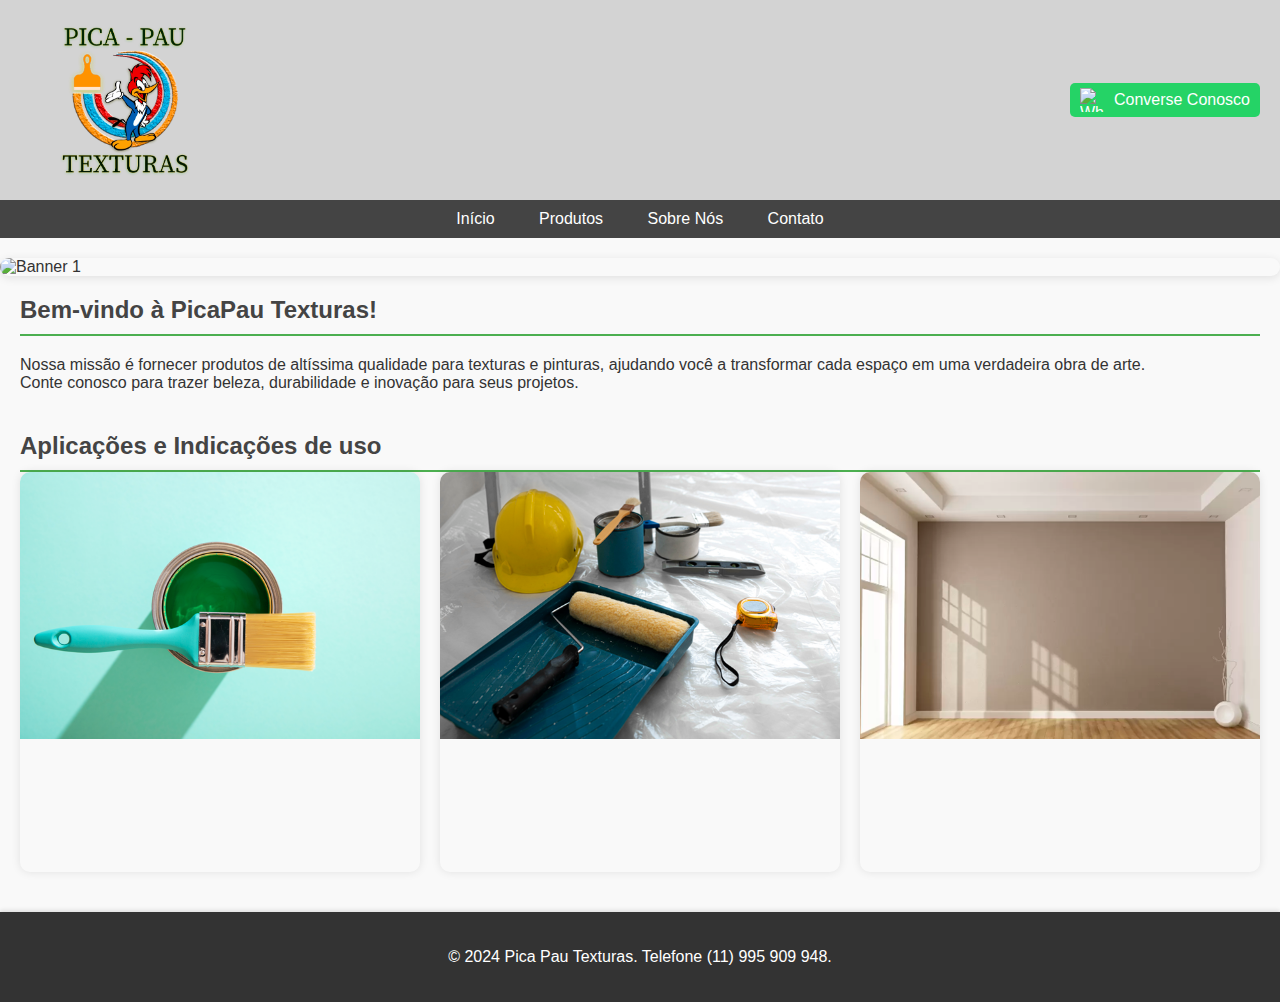
==== index.html @ 8db8a34f "Add files via upload" ====
<!DOCTYPE html>
<html lang="pt-BR">
<head>
    <meta charset="UTF-8">
    <meta name="viewport" content="width=device-width, initial-scale=1.0">
    <title>PicaPau Texturas - Início</title>
    <link rel="stylesheet" href="styles.css">
</head>
<body>
    <!-- Cabeçalho do site -->
    <header>
        <div class="container">
            <!-- Logo da empresa -->
            <img src="images/logofinal.png" alt="Logo da Loja de Grafiato" class="logo">
         
            <!-- Botão do WhatsApp -->
            <a href="https://wa.me/5511995909948" target="_blank" class="whatsapp-button">
                <img src="images/zap.png" alt="WhatsApp">
                Converse Conosco
            </a>
        </div>
    </header>

    <!-- Navegação do site -->
    <nav>
        <a href="index.html">Início</a>
        <a href="produtos.html">Produtos</a>
        <a href="sobre.html">Sobre Nós</a>
        <a href="contato.html">Contato</a>
    </nav>

    <!-- Slider de imagens -->
    <div class="slider">
        <div class="slides">
            <!-- Imagens do slider -->
            <img src="images/bannerSlide1.png" alt="Banner 1" class="slide">
            <img src="images/bannerSlide2.png" alt="Banner 2" class="slide">
            <img src="images/bannerSlide3.png" alt="Banner 3" class="slide">
        </div>
    </div>

    <!-- Conteúdo principal do site -->
    <div class="container">
        <!-- Seção de início -->
        <section class="section" id="inicio">
            <h2>Bem-vindo à PicaPau Texturas!</h2>
            <p> Nossa missão é fornecer produtos de altíssima qualidade para texturas e pinturas, ajudando você a transformar cada espaço em uma verdadeira obra de arte. 
                <br>Conte conosco para trazer beleza, durabilidade e inovação para seus projetos.</p>
        </section>

        <!-- Seção de produtos -->
        <section class="section" id="produtos">
            <h2>Aplicações e Indicações de uso</h2>
            <div class="product-banners">
                <div class="banner">
                    <div class="slides">
                        <img src="images/appbanner14.png" alt="Produto 1 - Slide 3" class="slide">
                        <img src="images/appbanner1.png" alt="Produto 1 - Slide 1" class="slide">
                        <img src="images/appbanner10.png" alt="Produto 1 - Slide 3" class="slide">
                        <img src="images/appbanner2.png" alt="Produto 1 - Slide 2" class="slide">
                        <img src="images/appbanner3.png" alt="Produto 1 - Slide 3" class="slide">
                       
                    </div>
                </div>
                <div class="banner">
                    <div class="slides">
                        <img src="images/appbanner11.png" alt="Produto 1 - Slide 3" class="slide">
                        <img src="images/appbanner5.png" alt="Produto 2 - Slide 2" class="slide">
                        <img src="images/appbanner4.png" alt="Produto 2 - Slide 1" class="slide">
                        <img src="images/appbanner13.png" alt="Produto 1 - Slide 3" class="slide">
                        <img src="images/appbanner6.png" alt="Produto 2 - Slide 3" class="slide">
                    </div>
                </div>
                <div class="banner">
                    <div class="slides">
                        <img src="images/appbanner7.png" alt="Produto 3 - Slide 1" class="slide">
                        <img src="images/appbanner12.png" alt="Produto 1 - Slide 3" class="slide">
                        <img src="images/appbanner9.png" alt="Produto 3 - Slide 3" class="slide">
                        <img src="images/appbanner8.png" alt="Produto 3 - Slide 2" class="slide">
                       
                    </div>
                </div>
            </div>
        </section>
    </div>

    <!-- Inclua o JavaScript -->
    <script src="scripts.js"></script>

    <!-- Rodapé do site -->
    <footer>
        <p>&copy; 2024 Pica Pau Texturas. Telefone (11)  995 909 948.</p>
    </footer>
</body>
</html>
---- styles.css ----
/* Estilo global para o corpo da página */
body {
    font-family: 'Arial', sans-serif;
    margin: 0;
    padding: 0;
    color: #333;
    background-color: #f9f9f9;
}

/* Estilo para o cabeçalho da página */
header {
    background-color: #d3d3d3;
    color: #333;
    padding: 20px 0;
    box-shadow: 0 2px 4px rgba(0, 0, 0, 0.1);
}

/* Container do cabeçalho para alinhar os elementos */
header .container {
    display: flex;
    align-items: center;
    justify-content: space-between;
    padding: 0 20px;
    max-width: 1920px;
    margin: auto;
}

/* Estilo para a logo */
.logo {
    width: 150px;
    height: auto;
    margin-left: 30px; /* Adiciona 3 centímetros de margem à esquerda */
}

/* Estilo para o botão de WhatsApp */
.whatsapp-button {
    display: flex;
    align-items: center;
    background-color: #25d366;
    color: white;
    padding: 5px 10px;
    text-decoration: none;
    border-radius: 5px;
    font-size: 1rem;
    transition: background-color 0.3s ease;
}

/* Estilo para o ícone do WhatsApp */
.whatsapp-button img {
    width: 24px;
    height: 24px;
    margin-right: 10px;
}

/* Estilo para o botão de WhatsApp quando passamos o mouse sobre ele */
.whatsapp-button:hover {
    background-color: #20b954;
}

/* Navegação do site */
nav {
    background-color: #444;
    padding: 10px 0;
    text-align: center;
}

/* Estilo para os links de navegação */
nav a {
    color: white;
    padding: 14px 20px;
    text-decoration: none;
    border-radius: 5px;
    transition: background-color 0.3s ease;
}

/* Estilo para os links de navegação quando passamos o mouse sobre eles */
nav a:hover {
    background-color: #555;
}

/* Container geral para o conteúdo */
.container {
    max-width: 1920px;
    margin: 20px auto;
    padding: 0 20px;
}

/* Estilo para as seções */
.section {
    margin-bottom: 40px;
}

/* Estilo para os títulos das seções */
.section h2 {
    border-bottom: 2px solid #4caf50;
    padding-bottom: 10px;
    margin-bottom: 20px;
    color: #444;
}

/* Estilo para os textos das seções */
.section p {
    margin-bottom: 20px;
}

/* Estilo para o slider */
.slider {
    max-width: 100%;
    height: auto;
    position: relative;
    margin: 20px auto;
    overflow: hidden;
    border-radius: 10px;
    box-shadow: 0 2px 10px rgba(0, 0, 0, 0.1);
}

/* Estilo para as imagens do slider */
.slides img {
    width: 100%;
    height: auto;
    display: none;
    transition: opacity 3s;
}

/* Estilo para os banners de produtos */
.product-banners {
    display: grid;
    grid-template-columns: repeat(3, 1fr); /* Três colunas iguais */
    gap: 20px; /* Espaço entre os itens */
    margin-top: -20px; /* Aproxima os banners do topo */
}

/* Estilo para cada banner individual */
.banner {
    overflow: hidden;
    border-radius: 10px;
    box-shadow: 0 0 10px rgba(0, 0, 0, 0.1);
    position: relative;
    height: 400px; /* Altura ajustada para os banners */
}

/* Estilo para as imagens dos banners */
.banner .slides img {
    width: 100%;
    height: 100%;
    object-fit: cover; /* As imagens vão cobrir toda a área do banner sem distorcer */
    display: none;
}

/* Estilo para o rodapé */
footer {
    background-color: #333;
    color: white;
    text-align: center;
    padding: 20px 0;
    position: relative;
    width: 100%;
    bottom: 0;
    box-shadow: 0 -2px 4px rgba(0, 0, 0, 0.1);
}
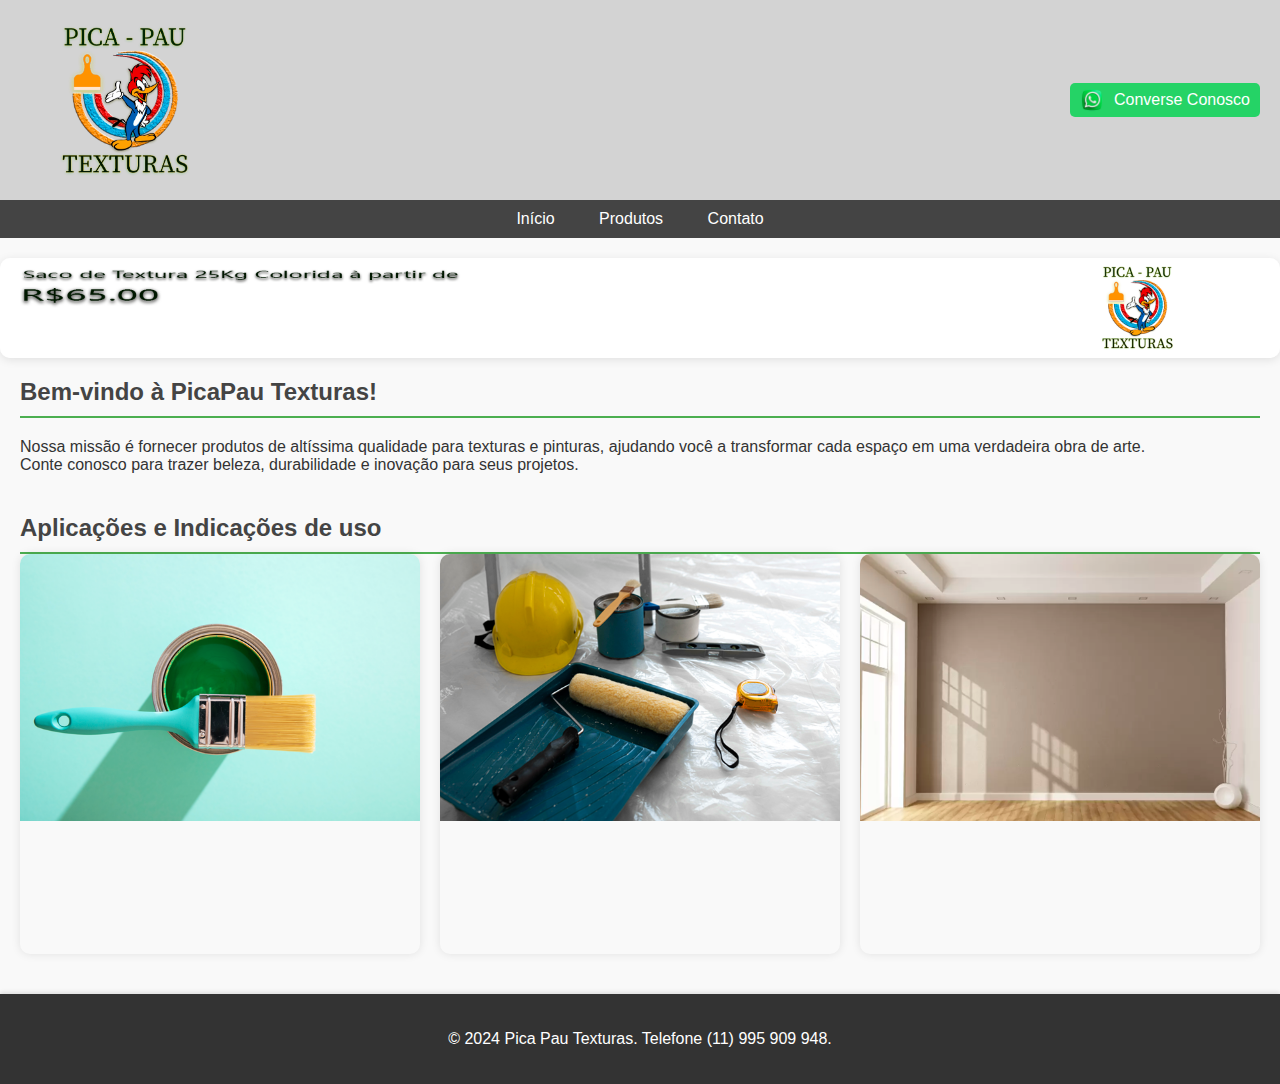
==== commit e1b3716e: "real commit" ====
--- a/index.html
+++ b/index.html
@@ -25,7 +25,6 @@
     <nav>
         <a href="index.html">Início</a>
         <a href="produtos.html">Produtos</a>
-        <a href="sobre.html">Sobre Nós</a>
         <a href="contato.html">Contato</a>
     </nav>
 
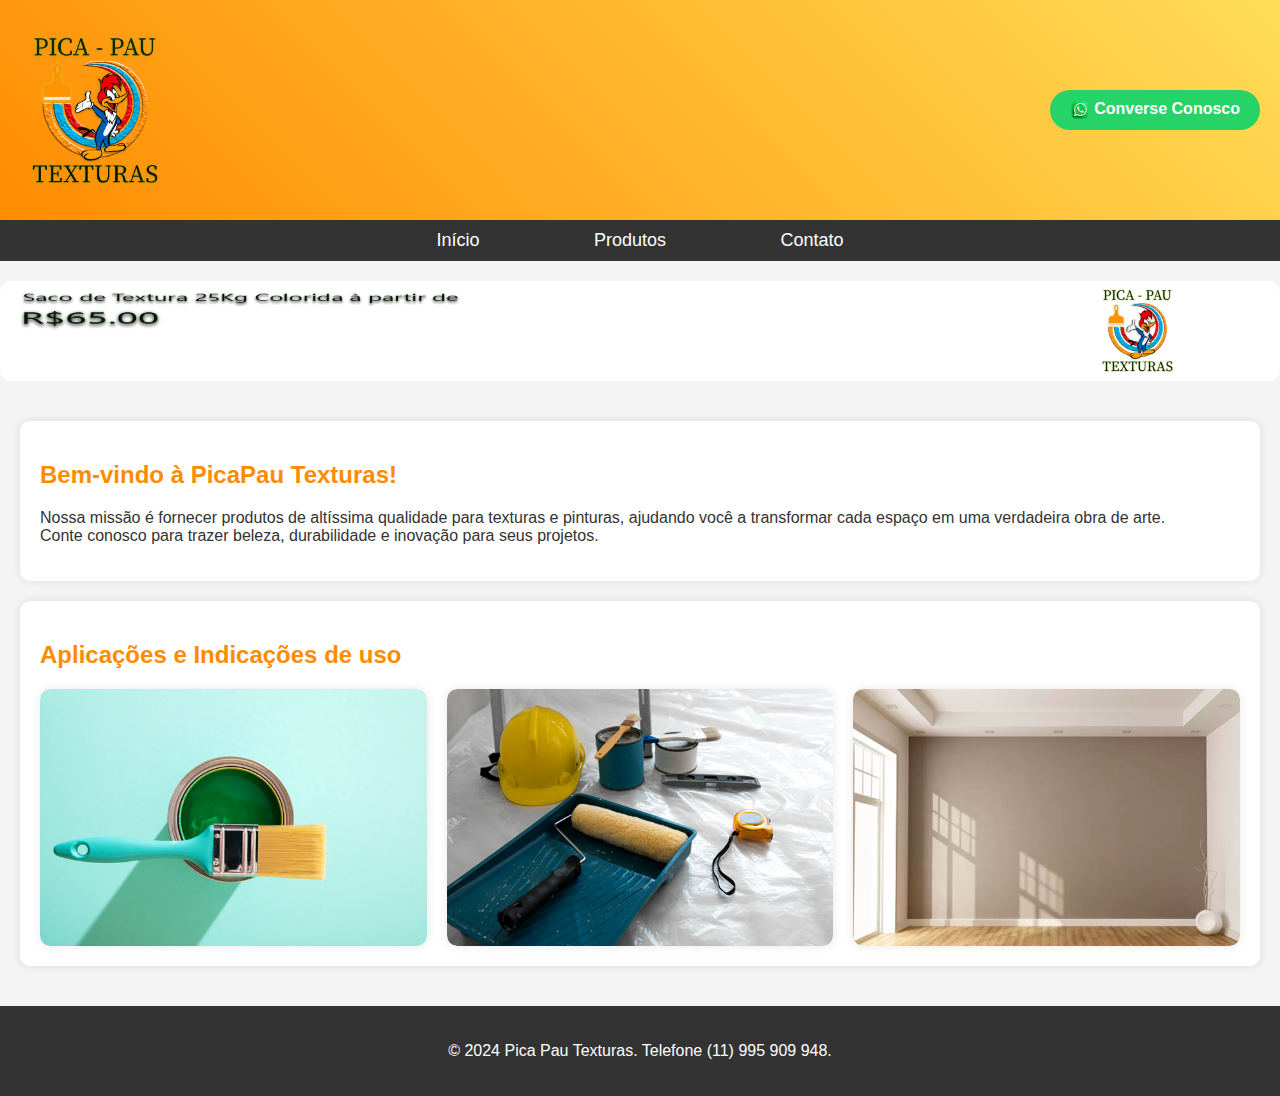
==== commit 841a34cb: "colors" ====
--- a/index.html
+++ b/index.html
@@ -9,13 +9,13 @@
 <body>
     <!-- Cabeçalho do site -->
     <header>
-        <div class="container">
+        <div class="container header-container">
             <!-- Logo da empresa -->
             <img src="images/logofinal.png" alt="Logo da Loja de Grafiato" class="logo">
          
             <!-- Botão do WhatsApp -->
             <a href="https://wa.me/5511995909948" target="_blank" class="whatsapp-button">
-                <img src="images/zap.png" alt="WhatsApp">
+                <img src="images/zap.png" alt="WhatsApp" class="whatsapp-icon">
                 Converse Conosco
             </a>
         </div>
@@ -58,7 +58,6 @@
                         <img src="images/appbanner10.png" alt="Produto 1 - Slide 3" class="slide">
                         <img src="images/appbanner2.png" alt="Produto 1 - Slide 2" class="slide">
                         <img src="images/appbanner3.png" alt="Produto 1 - Slide 3" class="slide">
-                       
                     </div>
                 </div>
                 <div class="banner">
@@ -76,7 +75,6 @@
                         <img src="images/appbanner12.png" alt="Produto 1 - Slide 3" class="slide">
                         <img src="images/appbanner9.png" alt="Produto 3 - Slide 3" class="slide">
                         <img src="images/appbanner8.png" alt="Produto 3 - Slide 2" class="slide">
-                       
                     </div>
                 </div>
             </div>
--- a/styles.css
+++ b/styles.css
@@ -1,160 +1,90 @@
-/* Estilo global para o corpo da página */
 body {
-    font-family: 'Arial', sans-serif;
+    font-family: Arial, sans-serif;
     margin: 0;
     padding: 0;
+    background-color: #f4f4f4;
     color: #333;
-    background-color: #f9f9f9;
 }
-
-/* Estilo para o cabeçalho da página */
+.container {
+    max-width: 1920px;
+    margin: 0 auto;
+    padding: 20px;
+}
+.header-container {
+    display: flex;
+    justify-content: space-between;
+    align-items: center;
+}
 header {
-    background-color: #d3d3d3;
-    color: #333;
-    padding: 20px 0;
-    box-shadow: 0 2px 4px rgba(0, 0, 0, 0.1);
+    background: linear-gradient(45deg, #ff8c00, #ffdd57);
+    padding: 10px 0;
 }
-
-/* Container do cabeçalho para alinhar os elementos */
-header .container {
-    display: flex;
-    align-items: center;
-    justify-content: space-between;
-    padding: 0 20px;
-    max-width: 1920px;
-    margin: auto;
-}
-
-/* Estilo para a logo */
 .logo {
     width: 150px;
-    height: auto;
-    margin-left: 30px; /* Adiciona 3 centímetros de margem à esquerda */
 }
-
-/* Estilo para o botão de WhatsApp */
 .whatsapp-button {
-    display: flex;
-    align-items: center;
-    background-color: #25d366;
+    display: inline-block;
+    background: #25d366;
     color: white;
-    padding: 5px 10px;
+    padding: 10px 20px;
+    border-radius: 50px;
     text-decoration: none;
-    border-radius: 5px;
-    font-size: 1rem;
-    transition: background-color 0.3s ease;
+    font-weight: bold;
 }
-
-/* Estilo para o ícone do WhatsApp */
-.whatsapp-button img {
-    width: 24px;
-    height: 24px;
-    margin-right: 10px;
+.whatsapp-icon {
+    width: 20px;
+    vertical-align: middle;
 }
-
-/* Estilo para o botão de WhatsApp quando passamos o mouse sobre ele */
-.whatsapp-button:hover {
-    background-color: #20b954;
-}
-
-/* Navegação do site */
 nav {
-    background-color: #444;
+    background-color: #333;
     padding: 10px 0;
     text-align: center;
 }
-
-/* Estilo para os links de navegação */
 nav a {
     color: white;
-    padding: 14px 20px;
     text-decoration: none;
-    border-radius: 5px;
-    transition: background-color 0.3s ease;
+    margin: 0 55px;
+    font-size: 18px;
 }
-
-/* Estilo para os links de navegação quando passamos o mouse sobre eles */
 nav a:hover {
-    background-color: #555;
+    text-decoration: underline;
 }
-
-/* Container geral para o conteúdo */
-.container {
-    max-width: 1920px;
-    margin: 20px auto;
-    padding: 0 20px;
+.slider {
+    margin: 20px 0;
 }
-
-/* Estilo para as seções */
-.section {
-    margin-bottom: 40px;
-}
-
-/* Estilo para os títulos das seções */
-.section h2 {
-    border-bottom: 2px solid #4caf50;
-    padding-bottom: 10px;
-    margin-bottom: 20px;
-    color: #444;
-}
-
-/* Estilo para os textos das seções */
-.section p {
-    margin-bottom: 20px;
-}
-
-/* Estilo para o slider */
-.slider {
-    max-width: 100%;
-    height: auto;
-    position: relative;
-    margin: 20px auto;
-    overflow: hidden;
-    border-radius: 10px;
-    box-shadow: 0 2px 10px rgba(0, 0, 0, 0.1);
-}
-
-/* Estilo para as imagens do slider */
 .slides img {
     width: 100%;
-    height: auto;
-    display: none;
-    transition: opacity 3s;
+    border-radius: 10px;
 }
-
-/* Estilo para os banners de produtos */
-.product-banners {
-    display: grid;
-    grid-template-columns: repeat(3, 1fr); /* Três colunas iguais */
-    gap: 20px; /* Espaço entre os itens */
-    margin-top: -20px; /* Aproxima os banners do topo */
-}
-
-/* Estilo para cada banner individual */
-.banner {
-    overflow: hidden;
+.section {
+    background-color: white;
+    padding: 20px;
+    margin-bottom: 20px;
     border-radius: 10px;
     box-shadow: 0 0 10px rgba(0, 0, 0, 0.1);
-    position: relative;
-    height: 400px; /* Altura ajustada para os banners */
 }
-
-/* Estilo para as imagens dos banners */
-.banner .slides img {
+h2 {
+    color: #ff8c00;
+}
+.product-banners {
+    display: flex;
+    flex-wrap: wrap;
+    gap: 20px;
+}
+.banner {
+    flex: 1;
+    min-width: 300px;
+    background-color: #fff;
+    border-radius: 10px;
+    overflow: hidden;
+    box-shadow: 0 0 10px rgba(0, 0, 0, 0.1);
+}
+.banner img {
     width: 100%;
-    height: 100%;
-    object-fit: cover; /* As imagens vão cobrir toda a área do banner sem distorcer */
-    display: none;
 }
-
-/* Estilo para o rodapé */
 footer {
     background-color: #333;
     color: white;
     text-align: center;
     padding: 20px 0;
-    position: relative;
-    width: 100%;
-    bottom: 0;
-    box-shadow: 0 -2px 4px rgba(0, 0, 0, 0.1);
 }
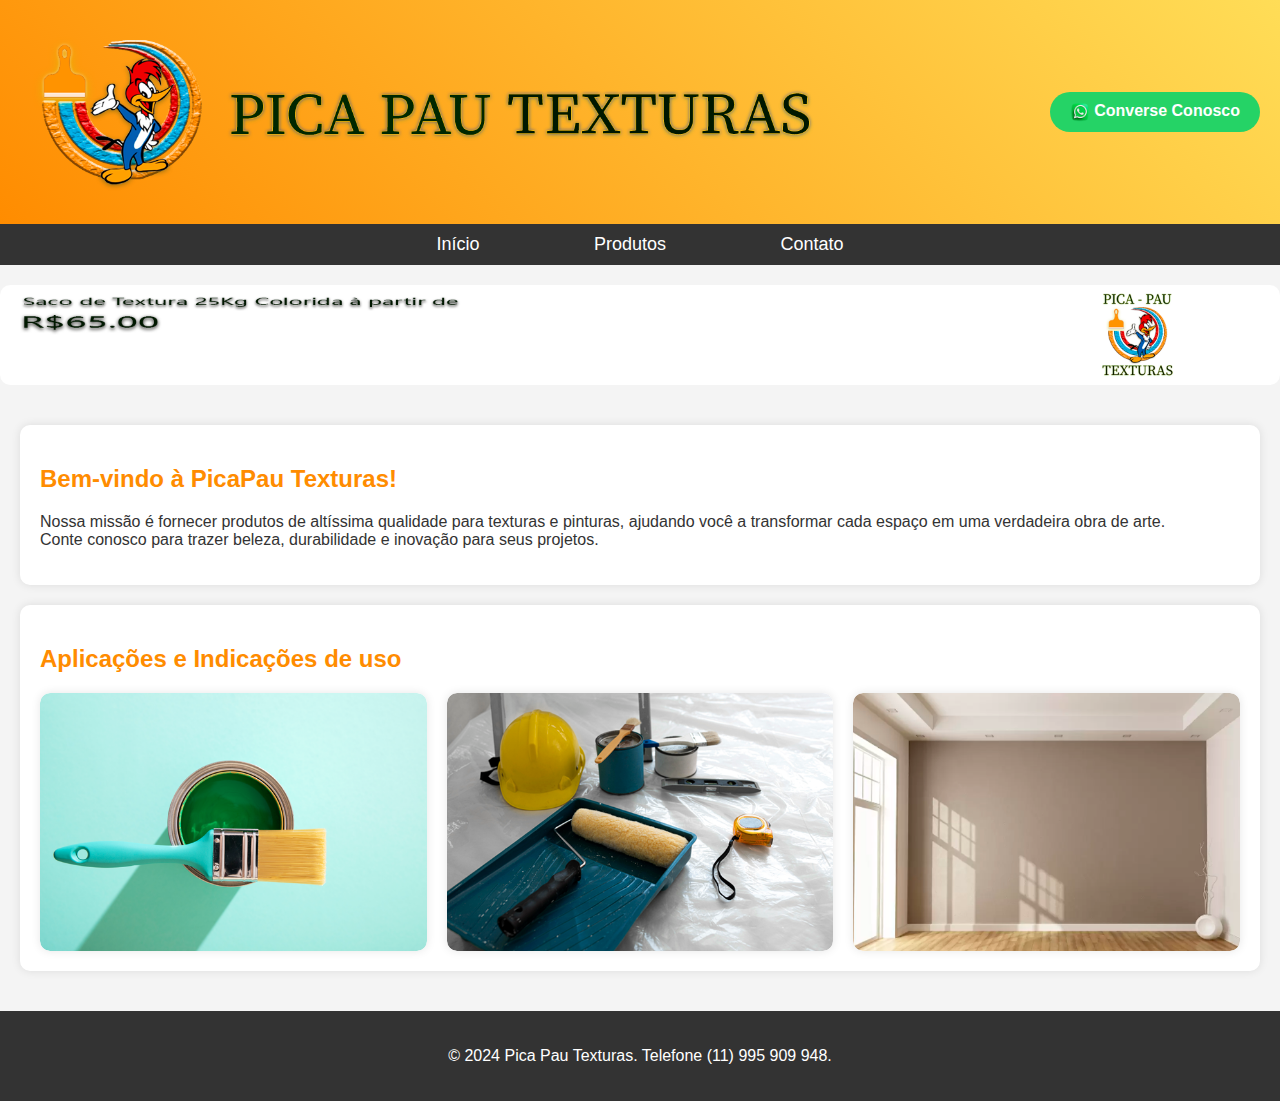
==== commit d7eaaf43: "att" ====
--- a/index.html
+++ b/index.html
@@ -11,7 +11,7 @@
     <header>
         <div class="container header-container">
             <!-- Logo da empresa -->
-            <img src="images/logofinal.png" alt="Logo da Loja de Grafiato" class="logo">
+            <img src="images/logofinalHori.png" alt="Logo da Loja de Grafiato" class="logo">
          
             <!-- Botão do WhatsApp -->
             <a href="https://wa.me/5511995909948" target="_blank" class="whatsapp-button">
--- a/styles.css
+++ b/styles.css
@@ -20,7 +20,7 @@
     padding: 10px 0;
 }
 .logo {
-    width: 150px;
+    width: 800px;
 }
 .whatsapp-button {
     display: inline-block;
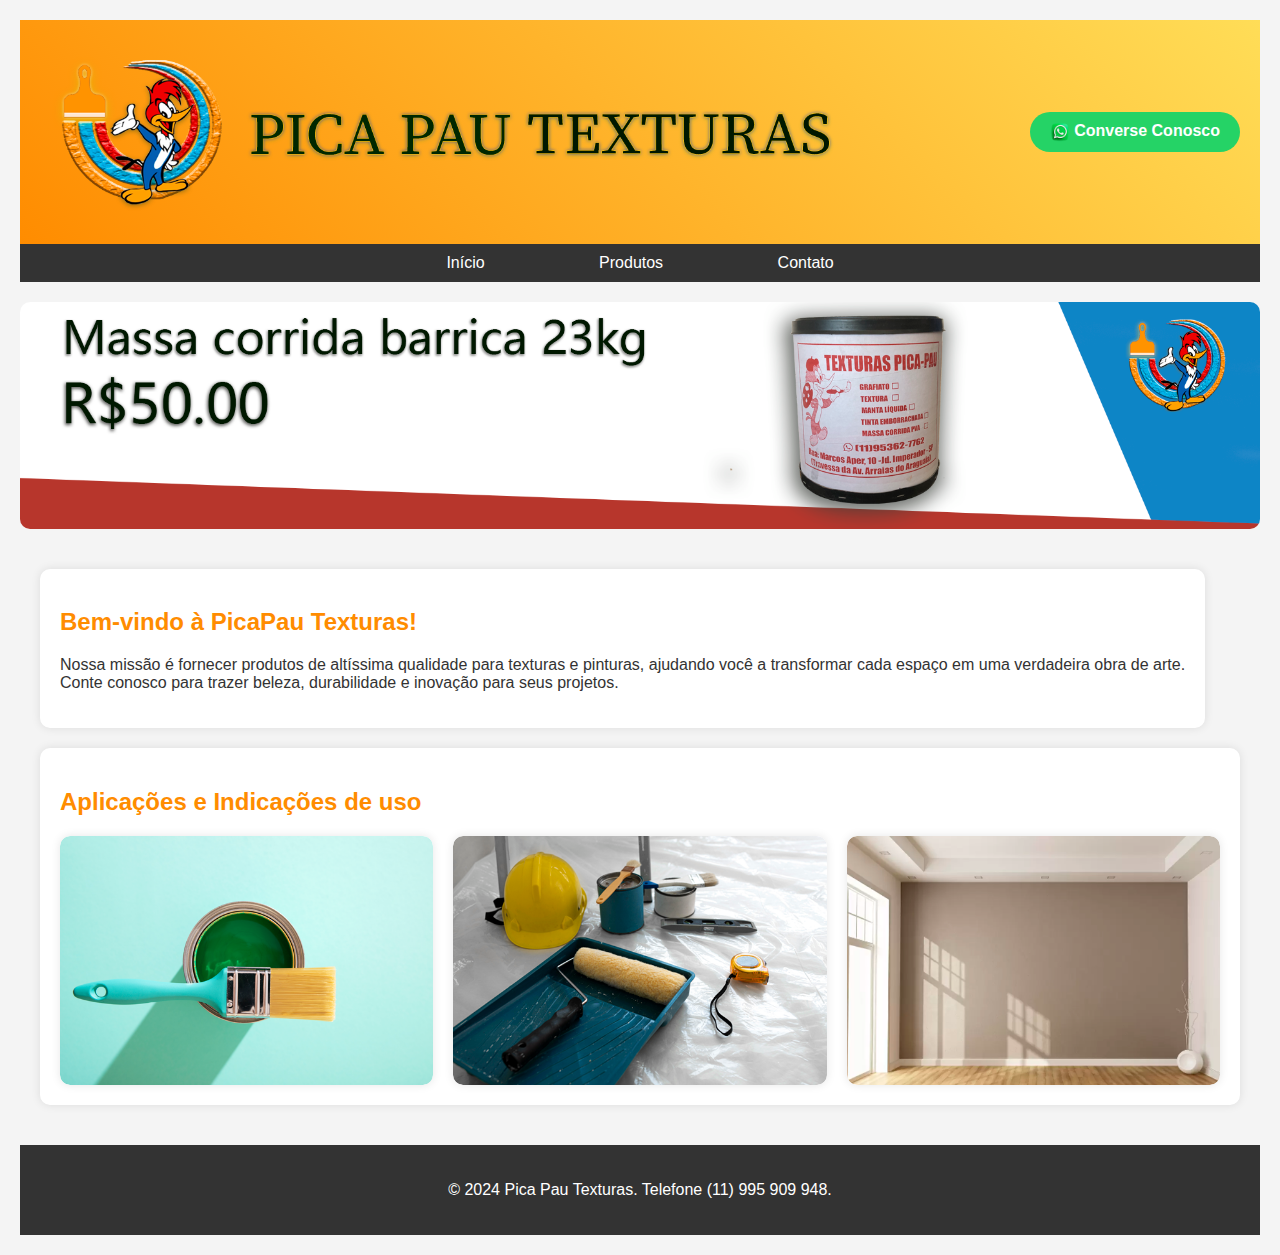
==== commit f09c6595: "att bannerSlide" ====
--- a/index.html
+++ b/index.html
@@ -1,6 +1,8 @@
 <!DOCTYPE html>
 <html lang="pt-BR">
 <head>
+    <head>
+    <meta name="viewport" content="width=device-width, initial-scale=1.0">
     <meta charset="UTF-8">
     <meta name="viewport" content="width=device-width, initial-scale=1.0">
     <title>PicaPau Texturas - Início</title>
--- a/styles.css
+++ b/styles.css
@@ -44,7 +44,7 @@
     color: white;
     text-decoration: none;
     margin: 0 55px;
-    font-size: 18px;
+    font-size: px;
 }
 nav a:hover {
     text-decoration: underline;
@@ -88,3 +88,41 @@
     text-align: center;
     padding: 20px 0;
 }
+.container {
+    display: flex;
+    flex-wrap: wrap;
+  }
+  
+  .item {
+    flex: 1 1 100%;
+  }
+  
+  /* Exemplo de Grid */
+  .grid-container {
+    display: grid;
+    grid-template-columns: repeat(auto-fill, minmax(200px, 1fr));
+    gap: 20px;
+    width: 100%;
+  }
+  /* Estilos para telas maiores */
+body {
+    font-size: 16px;
+    padding: 20px;
+  }
+  
+  /* Estilos para telas menores */
+  @media (max-width: 768px) {
+    body {
+      font-size: 14px;
+      padding: 10px;
+    }
+  }
+  
+  /* Estilos para telas muito pequenas */
+  @media (max-width: 480px) {
+    body {
+      font-size: 12px;
+      padding: 5px;
+    }
+  }
+  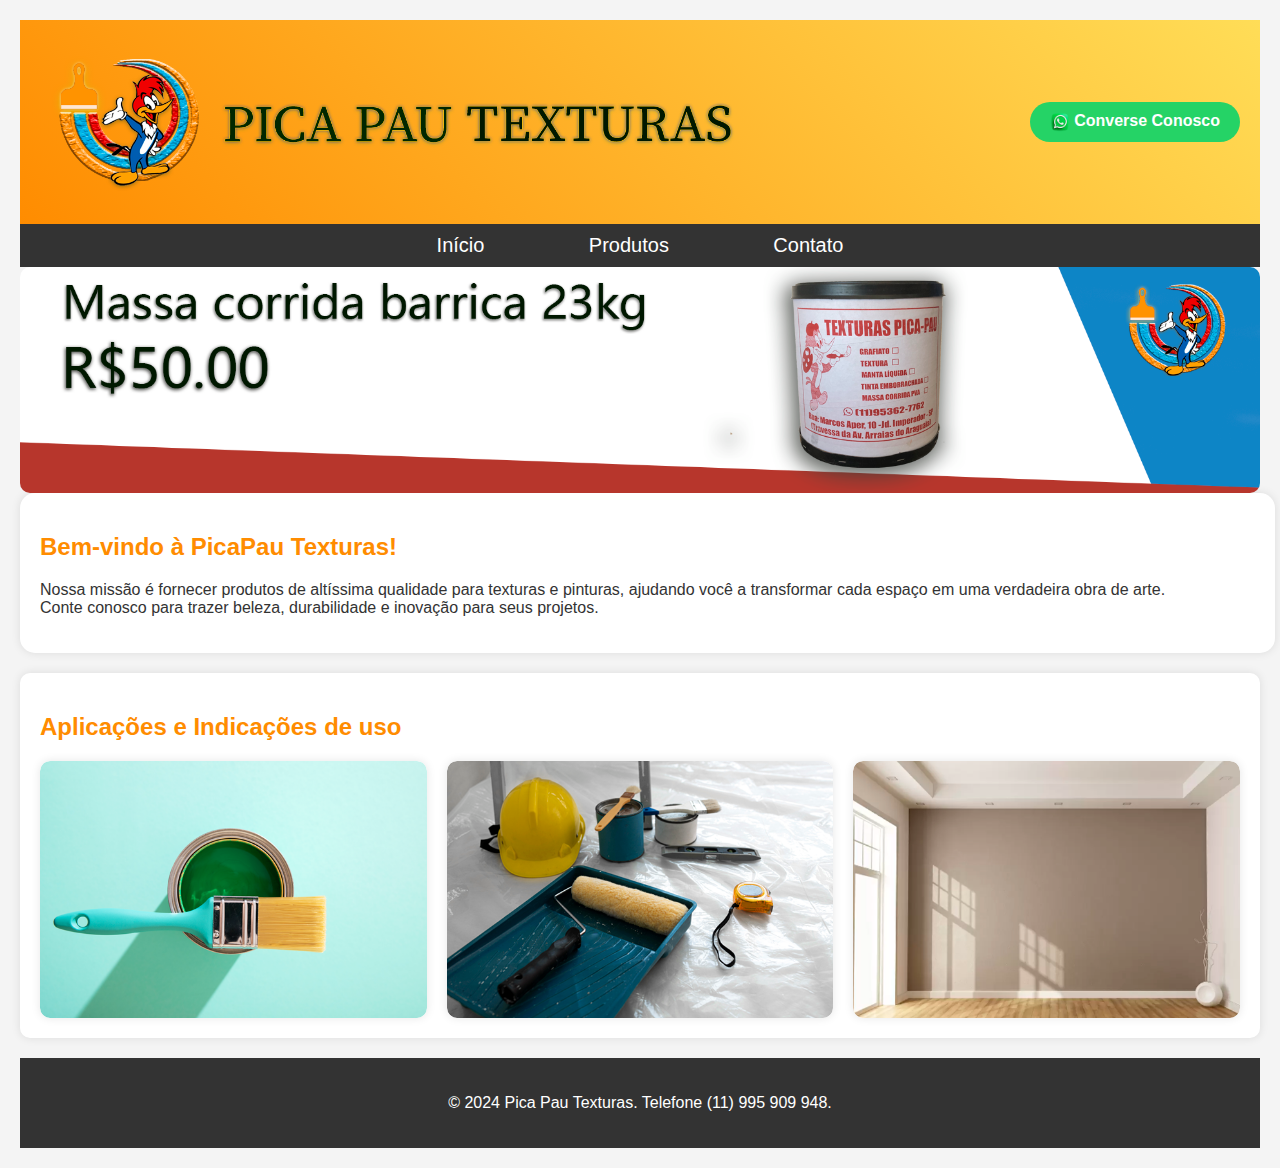
==== commit 6ebb3f73: "att code" ====
--- a/index.html
+++ b/index.html
@@ -40,14 +40,12 @@
         </div>
     </div>
 
-    <!-- Conteúdo principal do site -->
-    <div class="container">
-        <!-- Seção de início -->
-        <section class="section" id="inicio">
-            <h2>Bem-vindo à PicaPau Texturas!</h2>
-            <p> Nossa missão é fornecer produtos de altíssima qualidade para texturas e pinturas, ajudando você a transformar cada espaço em uma verdadeira obra de arte. 
-                <br>Conte conosco para trazer beleza, durabilidade e inovação para seus projetos.</p>
-        </section>
+    <div class="welcome-box">
+        <h2>Bem-vindo à PicaPau Texturas!</h2>
+        <p> Nossa missão é fornecer produtos de altíssima qualidade para texturas e pinturas, ajudando você a transformar cada espaço em uma verdadeira obra de arte. 
+            <br>Conte conosco para trazer beleza, durabilidade e inovação para seus projetos.</p>
+    </div>
+  
 
         <!-- Seção de produtos -->
         <section class="section" id="produtos">
--- a/styles.css
+++ b/styles.css
@@ -5,23 +5,35 @@
     background-color: #f4f4f4;
     color: #333;
 }
+
+/* Container principal ajustado */
 .container {
     max-width: 1920px;
     margin: 0 auto;
     padding: 20px;
 }
+
+/* Flexbox no cabeçalho */
 .header-container {
     display: flex;
     justify-content: space-between;
     align-items: center;
 }
+
+/* Estilo do cabeçalho */
 header {
     background: linear-gradient(45deg, #ff8c00, #ffdd57);
     padding: 10px 0;
-}
+    max-width: 1920px;
+    margin: 0 auto;
+}
+
+/* Ajuste da logo */
 .logo {
-    width: 800px;
-}
+    width: 700px;
+}
+
+/* Botão do WhatsApp */
 .whatsapp-button {
     display: inline-block;
     background: #25d366;
@@ -35,41 +47,59 @@
     width: 20px;
     vertical-align: middle;
 }
+
+/* Navegação */
 nav {
     background-color: #333;
     padding: 10px 0;
     text-align: center;
+    max-width: 1920px;
+    margin: 0 auto;
 }
 nav a {
     color: white;
     text-decoration: none;
-    margin: 0 55px;
-    font-size: px;
+    margin: 0 50px;
+    font-size: 20px;
 }
 nav a:hover {
     text-decoration: underline;
 }
+
+/* Slider */
 .slider {
     margin: 20px 0;
+    max-width: 1920px;
+    margin: 0 auto;
 }
 .slides img {
     width: 100%;
     border-radius: 10px;
 }
+
+/* Seções */
 .section {
     background-color: white;
     padding: 20px;
     margin-bottom: 20px;
     border-radius: 10px;
     box-shadow: 0 0 10px rgba(0, 0, 0, 0.1);
-}
+    max-width: 1920px;
+    margin: 20px auto;
+}
+
+/* Título das seções */
 h2 {
     color: #ff8c00;
 }
+
+/* Banners de produtos */
 .product-banners {
     display: flex;
     flex-wrap: wrap;
     gap: 20px;
+    max-width: 1920px;
+    margin: 0 auto;
 }
 .banner {
     flex: 1;
@@ -82,47 +112,94 @@
 .banner img {
     width: 100%;
 }
+
+/* Box de boas-vindas */
+.welcome-box {
+    background-color: white;
+    padding: 20px;
+    border-radius: 15px; /* Aumente o valor para um arredondamento mais suave */
+    box-shadow: 0 0 10px rgba(0, 0, 0, 0.1);
+    width: 98%;
+    margin: 2 auto;
+    text-align: left;
+}
+
+/* Rodapé */
 footer {
     background-color: #333;
     color: white;
     text-align: center;
     padding: 20px 0;
-}
+    max-width: 1920px;
+    margin: 0 auto;
+}
+
+/* Ajuste do container para flex */
 .container {
     display: flex;
     flex-wrap: wrap;
-  }
-  
-  .item {
-    flex: 1 1 100%;
-  }
-  
-  /* Exemplo de Grid */
-  .grid-container {
+}
+
+/* Exemplo de Grid */
+.grid-container {
     display: grid;
     grid-template-columns: repeat(auto-fill, minmax(200px, 1fr));
     gap: 20px;
     width: 100%;
-  }
-  /* Estilos para telas maiores */
+    max-width: 1920px;
+    margin: 0 auto;
+}
+
+/* Estilos para telas maiores */
 body {
     font-size: 16px;
     padding: 20px;
-  }
-  
-  /* Estilos para telas menores */
-  @media (max-width: 768px) {
+}
+
+/* Estilos para telas menores */
+@media (max-width: 768px) {
     body {
-      font-size: 14px;
-      padding: 10px;
-    }
-  }
-  
-  /* Estilos para telas muito pequenas */
-  @media (max-width: 480px) {
+        font-size: 14px;
+        padding: 10px;
+    }
+    .logo {
+        width: 200px; /* Ajuste o tamanho da logo para telas menores */
+    }
+    .header-container {
+        flex-direction: column;
+    }
+    .whatsapp-button {
+        margin-top: 10px;
+    }
+    .section {
+        width: calc(100% - 20px); /* Ajuste a largura da seção para telas menores */
+    }
+    nav a {
+        margin: 0 10px;
+        display: block;
+    }
+    .welcome-box {
+        width: calc(100% - 20px); /* Ajuste a largura da box para telas menores */
+    }
+}
+
+/* Estilos para telas muito pequenas */
+@media (max-width: 480px) {
     body {
-      font-size: 12px;
-      padding: 5px;
-    }
-  }
-  +        font-size: 12px;
+        padding: 5px;
+    }
+    .logo {
+        width: 150px; /* Ajuste o tamanho da logo para telas muito pequenas */
+    }
+    .section {
+        width: calc(100% - 10px); /* Ajuste a largura da seção para telas muito pequenas */
+    }
+    nav a {
+        margin: 0 5px;
+        font-size: 16px;
+    }
+    .welcome-box {
+        width: calc(100% - 10px); /* Ajuste a largura da box para telas muito pequenas */
+    }
+}
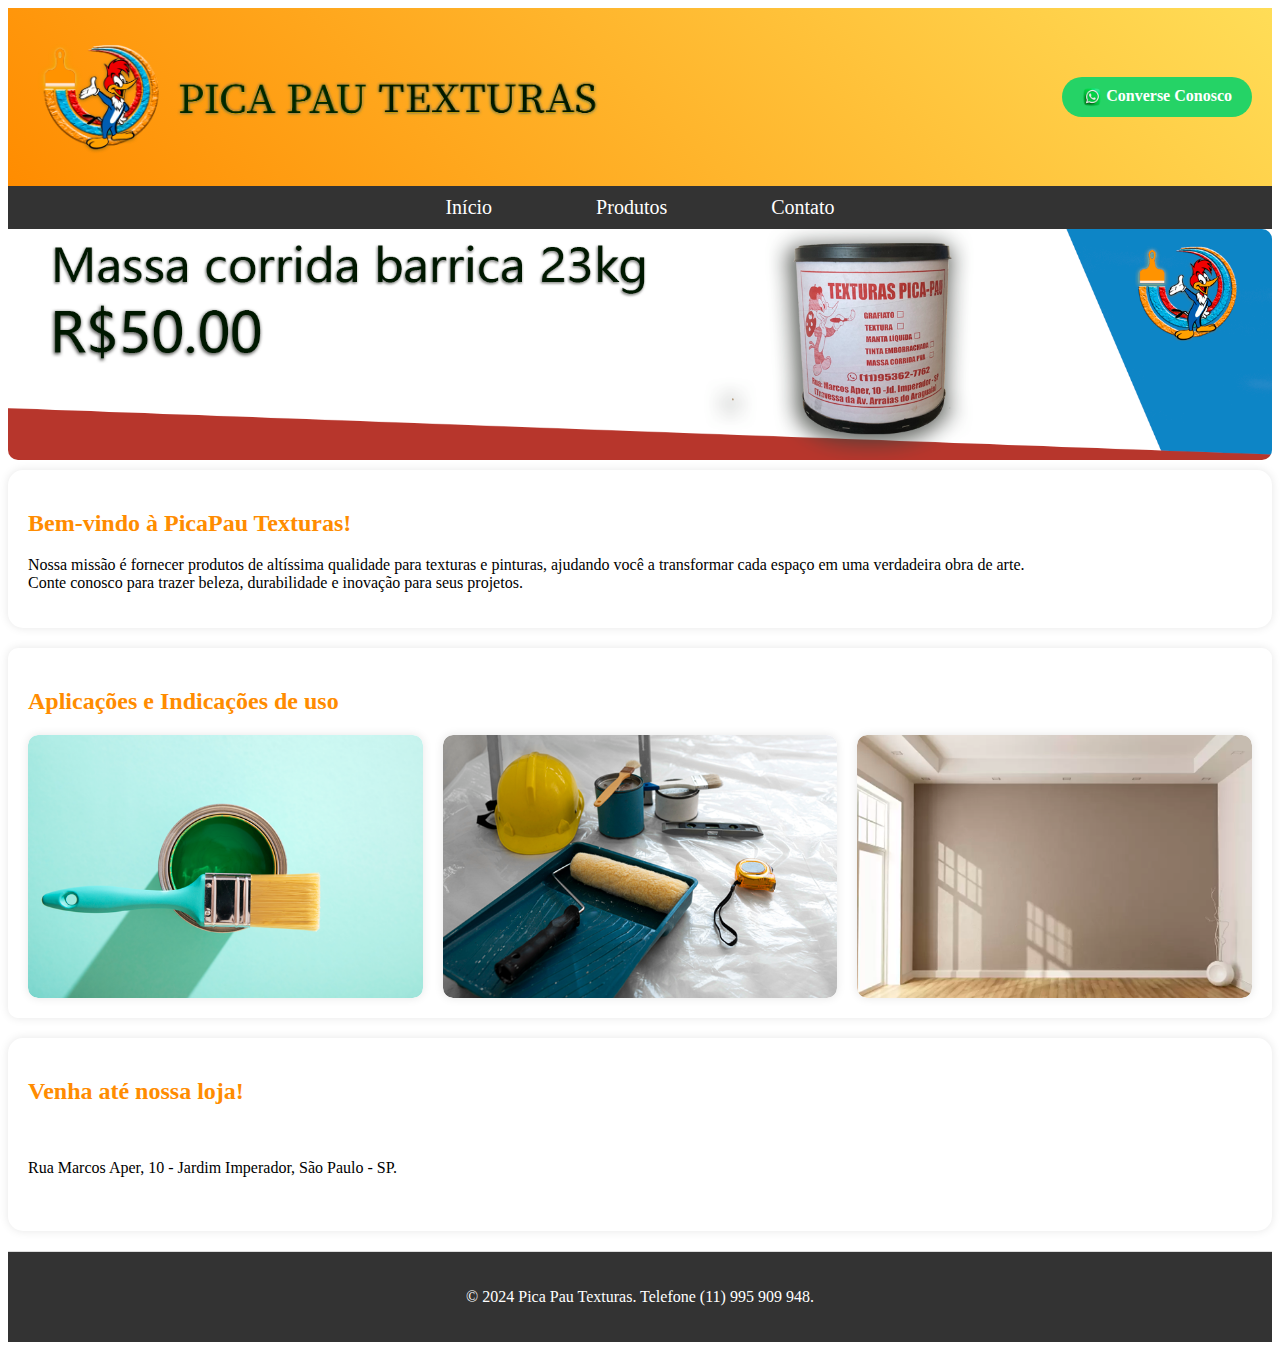
==== commit 6a1dcb3e: "att produtos" ====
--- a/index.html
+++ b/index.html
@@ -81,6 +81,14 @@
         </section>
     </div>
 
+    <div class="endereco-box">
+        <h2>Venha até nossa loja!</h2><br>
+
+        <p> Rua Marcos Aper, 10 - Jardim Imperador, São Paulo - SP. </p><br/>
+    </div>
+  
+
+
     <!-- Inclua o JavaScript -->
     <script src="scripts.js"></script>
 
--- a/styles.css
+++ b/styles.css
@@ -1,205 +1,202 @@
-body {
+/* CSS atualizado com o ajuste no tamanho do texto do endereço */
+
+.body {
     font-family: Arial, sans-serif;
     margin: 0;
     padding: 0;
     background-color: #f4f4f4;
     color: #333;
-}
-
-/* Container principal ajustado */
+    font-size: 1rem;
+    padding: 1.25rem;
+}
+
 .container {
     max-width: 1920px;
     margin: 0 auto;
-    padding: 20px;
-}
-
-/* Flexbox no cabeçalho */
+    padding: 1.25rem;
+}
+
 .header-container {
     display: flex;
     justify-content: space-between;
     align-items: center;
 }
 
-/* Estilo do cabeçalho */
 header {
     background: linear-gradient(45deg, #ff8c00, #ffdd57);
-    padding: 10px 0;
-    max-width: 1920px;
-    margin: 0 auto;
-}
-
-/* Ajuste da logo */
+    padding: 0.625rem 0;
+    max-width: 1920px;
+    margin: 0 auto;
+}
+
 .logo {
-    width: 700px;
-}
-
-/* Botão do WhatsApp */
+    width: 35.938rem;
+}
+
 .whatsapp-button {
     display: inline-block;
     background: #25d366;
     color: white;
-    padding: 10px 20px;
-    border-radius: 50px;
+    padding: 0.625rem 1.25rem;
+    border-radius: 3.125rem;
     text-decoration: none;
     font-weight: bold;
 }
+
 .whatsapp-icon {
-    width: 20px;
+    width: 1.25rem;
     vertical-align: middle;
 }
 
-/* Navegação */
 nav {
     background-color: #333;
-    padding: 10px 0;
+    padding: 0.625rem 0;
     text-align: center;
     max-width: 1920px;
     margin: 0 auto;
 }
+
 nav a {
     color: white;
     text-decoration: none;
-    margin: 0 50px;
-    font-size: 20px;
-}
+    margin: 0 3.125rem;
+    font-size: 1.25rem;
+}
+
 nav a:hover {
     text-decoration: underline;
 }
 
-/* Slider */
 .slider {
-    margin: 20px 0;
-    max-width: 1920px;
-    margin: 0 auto;
-}
+    margin: 1.25rem 0;
+    max-width: 1920px;
+    margin: 0 auto;
+}
+
 .slides img {
     width: 100%;
-    border-radius: 10px;
-}
-
-/* Seções */
+    border-radius: 0.625rem;
+}
+
 .section {
     background-color: white;
-    padding: 20px;
-    margin-bottom: 20px;
-    border-radius: 10px;
-    box-shadow: 0 0 10px rgba(0, 0, 0, 0.1);
-    max-width: 1920px;
-    margin: 20px auto;
-}
-
-/* Título das seções */
+    padding: 1.25rem;
+    margin-bottom: 1.25rem;
+    border-radius: 0.625rem;
+    box-shadow: 0 0 0.625rem rgba(0, 0, 0, 0.1);
+    max-width: 1920px;
+    margin: 1.25rem auto;
+}
+
 h2 {
     color: #ff8c00;
 }
 
-/* Banners de produtos */
 .product-banners {
     display: flex;
     flex-wrap: wrap;
-    gap: 20px;
-    max-width: 1920px;
-    margin: 0 auto;
-}
+    gap: 1.25rem;
+    max-width: 1920px;
+    margin: 0 auto;
+}
+
 .banner {
     flex: 1;
-    min-width: 300px;
+    min-width: 18.75rem;
     background-color: #fff;
-    border-radius: 10px;
+    border-radius: 0.625rem;
     overflow: hidden;
-    box-shadow: 0 0 10px rgba(0, 0, 0, 0.1);
-}
+    box-shadow: 0 0 0.625rem rgba(0, 0, 0, 0.1);
+}
+
 .banner img {
     width: 100%;
 }
 
-/* Box de boas-vindas */
-.welcome-box {
+.welcome-box, .endereco-box {
     background-color: white;
-    padding: 20px;
-    border-radius: 15px; /* Aumente o valor para um arredondamento mais suave */
-    box-shadow: 0 0 10px rgba(0, 0, 0, 0.1);
-    width: 98%;
-    margin: 2 auto;
+    padding: 1.25rem;
+    border-radius: 0.938rem;
+    box-shadow: 0 0 0.625rem rgba(0, 0, 0, 0.1);
+    margin: 0.625rem auto;
     text-align: left;
-}
-
-/* Rodapé */
+    flex: 1 1 calc(33.333% - 2.5rem);
+    box-sizing: border-box;
+    max-width: 1920px;
+}
+
+.endereco-box .endereco-text {
+    font-size: 10rem; /* Ajuste o tamanho do texto do endereço conforme necessário */
+    font-weight: bold; /* Opcional, se quiser que o texto fique em negrito */
+}
+
 footer {
     background-color: #333;
     color: white;
     text-align: center;
-    padding: 20px 0;
-    max-width: 1920px;
-    margin: 0 auto;
-}
-
-/* Ajuste do container para flex */
-.container {
-    display: flex;
-    flex-wrap: wrap;
-}
-
-/* Exemplo de Grid */
-.grid-container {
-    display: grid;
-    grid-template-columns: repeat(auto-fill, minmax(200px, 1fr));
-    gap: 20px;
-    width: 100%;
-    max-width: 1920px;
-    margin: 0 auto;
-}
-
-/* Estilos para telas maiores */
-body {
-    font-size: 16px;
-    padding: 20px;
-}
-
-/* Estilos para telas menores */
+    padding: 1.25rem 0;
+    max-width: 1920px;
+    margin: 0 auto;
+    border-top: 1px solid #ddd;
+    margin-top: 1.25rem;
+}
+
+.product-list {
+    display: flex;
+    flex-direction: column;
+    gap: 1.25rem;
+}
+
+.product-row {
+    display: flex;
+    justify-content: space-between;
+    gap: 1.25rem;
+}
+
+.product {
+    display: flex;
+    align-items: center;
+    border: 1px solid #ddd;
+    border-radius: 0.313rem;
+    padding: 0.625rem;
+    background-color: #f9f9f9;
+    flex: 1;
+}
+
+.product img {
+    max-width: 9.375rem;
+    border-radius: 0.313rem;
+    margin-right: 1.25rem;
+}
+
+.product-info {
+    display: flex;
+    flex-direction: column;
+}
+
+.product-info h3 {
+    margin: 0 0 0.625rem;
+}
+
 @media (max-width: 768px) {
     body {
-        font-size: 14px;
-        padding: 10px;
-    }
+        font-size: 0.875rem;
+        padding: 0.625rem;
+    }
+
     .logo {
-        width: 200px; /* Ajuste o tamanho da logo para telas menores */
-    }
+        width: 12.5rem;
+    }
+
     .header-container {
         flex-direction: column;
     }
-    .whatsapp-button {
-        margin-top: 10px;
-    }
-    .section {
-        width: calc(100% - 20px); /* Ajuste a largura da seção para telas menores */
-    }
-    nav a {
-        margin: 0 10px;
-        display: block;
-    }
-    .welcome-box {
-        width: calc(100% - 20px); /* Ajuste a largura da box para telas menores */
-    }
-}
-
-/* Estilos para telas muito pequenas */
-@media (max-width: 480px) {
-    body {
-        font-size: 12px;
-        padding: 5px;
-    }
-    .logo {
-        width: 150px; /* Ajuste o tamanho da logo para telas muito pequenas */
-    }
-    .section {
-        width: calc(100% - 10px); /* Ajuste a largura da seção para telas muito pequenas */
-    }
-    nav a {
-        margin: 0 5px;
-        font-size: 16px;
-    }
-    .welcome-box {
-        width: calc(100% - 10px); /* Ajuste a largura da box para telas muito pequenas */
-    }
-}
+
+    .welcome-box, .endereco-box {
+        flex: 1 1 100%;
+    }
+
+    .endereco-box .endereco-text {
+        font-size: 1.5rem; /* Ajuste o tamanho do texto do endereço para telas menores */
+    }
+}
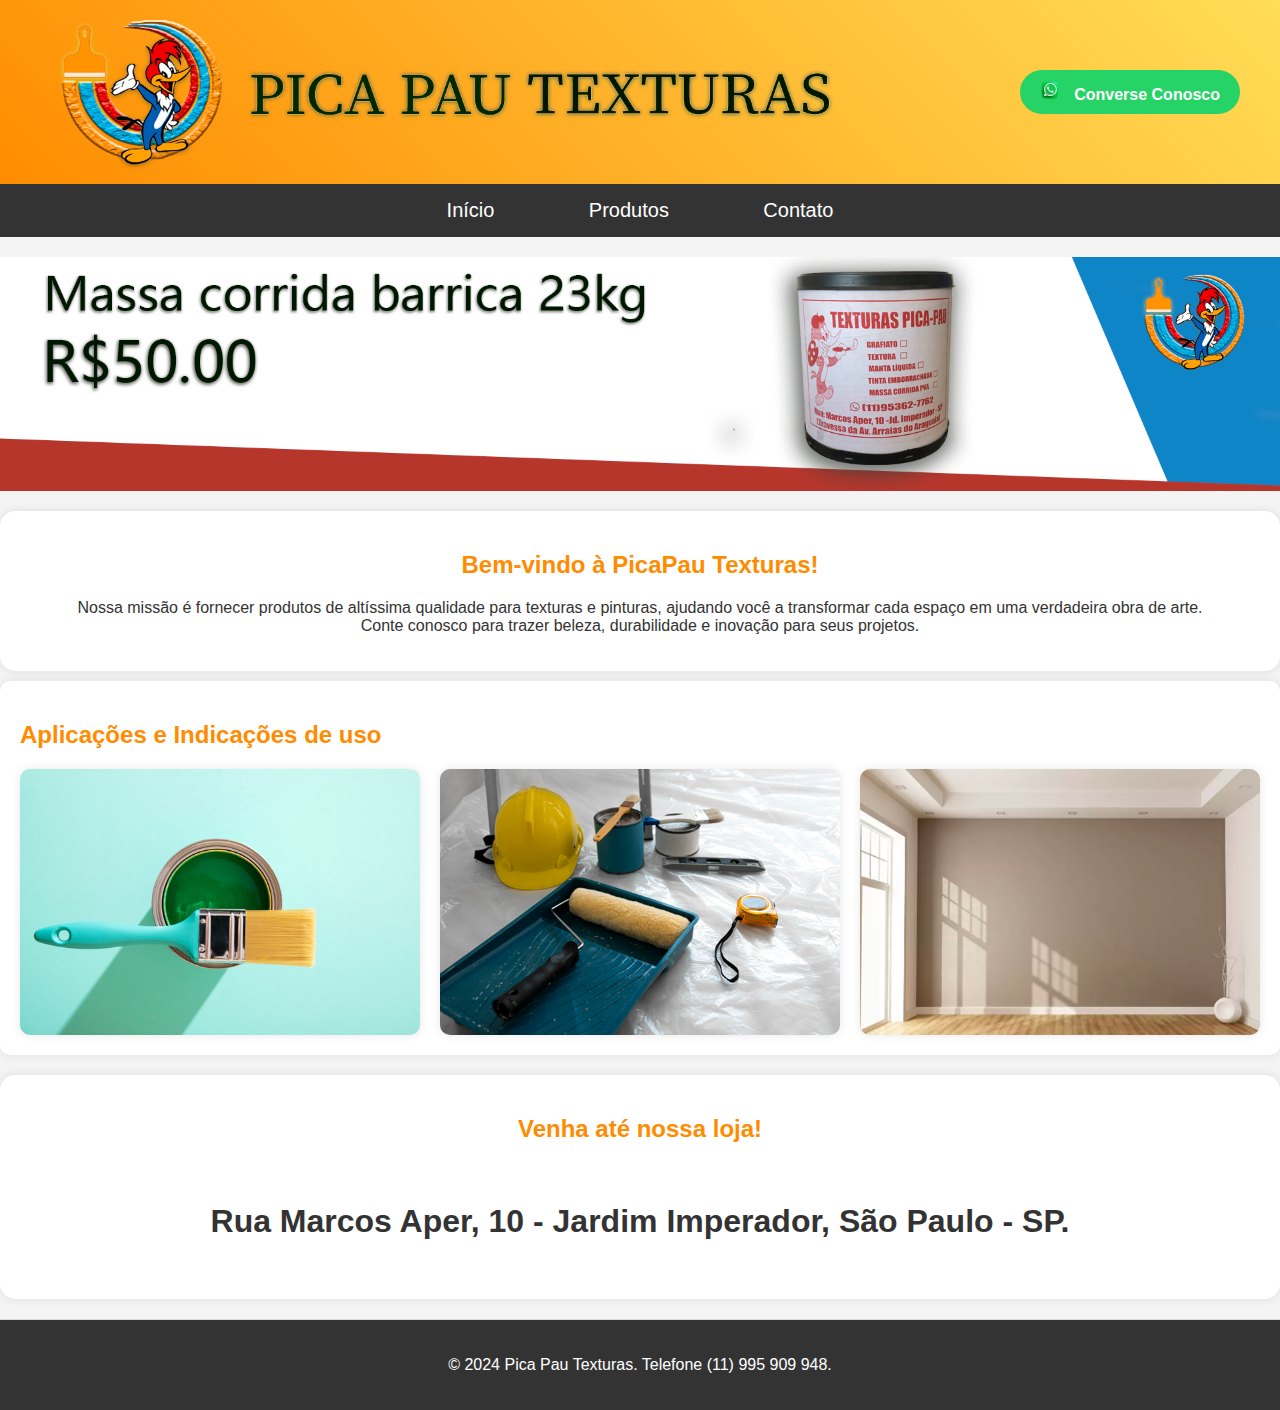
==== commit 4b44cf15: "commit contato" ====
--- a/index.html
+++ b/index.html
@@ -1,10 +1,8 @@
 <!DOCTYPE html>
 <html lang="pt-BR">
 <head>
-    <head>
     <meta name="viewport" content="width=device-width, initial-scale=1.0">
     <meta charset="UTF-8">
-    <meta name="viewport" content="width=device-width, initial-scale=1.0">
     <title>PicaPau Texturas - Início</title>
     <link rel="stylesheet" href="styles.css">
 </head>
@@ -42,52 +40,48 @@
 
     <div class="welcome-box">
         <h2>Bem-vindo à PicaPau Texturas!</h2>
-        <p> Nossa missão é fornecer produtos de altíssima qualidade para texturas e pinturas, ajudando você a transformar cada espaço em uma verdadeira obra de arte. 
+        <p>Nossa missão é fornecer produtos de altíssima qualidade para texturas e pinturas, ajudando você a transformar cada espaço em uma verdadeira obra de arte. 
             <br>Conte conosco para trazer beleza, durabilidade e inovação para seus projetos.</p>
     </div>
   
 
-        <!-- Seção de produtos -->
-        <section class="section" id="produtos">
-            <h2>Aplicações e Indicações de uso</h2>
-            <div class="product-banners">
-                <div class="banner">
-                    <div class="slides">
-                        <img src="images/appbanner14.png" alt="Produto 1 - Slide 3" class="slide">
-                        <img src="images/appbanner1.png" alt="Produto 1 - Slide 1" class="slide">
-                        <img src="images/appbanner10.png" alt="Produto 1 - Slide 3" class="slide">
-                        <img src="images/appbanner2.png" alt="Produto 1 - Slide 2" class="slide">
-                        <img src="images/appbanner3.png" alt="Produto 1 - Slide 3" class="slide">
-                    </div>
-                </div>
-                <div class="banner">
-                    <div class="slides">
-                        <img src="images/appbanner11.png" alt="Produto 1 - Slide 3" class="slide">
-                        <img src="images/appbanner5.png" alt="Produto 2 - Slide 2" class="slide">
-                        <img src="images/appbanner4.png" alt="Produto 2 - Slide 1" class="slide">
-                        <img src="images/appbanner13.png" alt="Produto 1 - Slide 3" class="slide">
-                        <img src="images/appbanner6.png" alt="Produto 2 - Slide 3" class="slide">
-                    </div>
-                </div>
-                <div class="banner">
-                    <div class="slides">
-                        <img src="images/appbanner7.png" alt="Produto 3 - Slide 1" class="slide">
-                        <img src="images/appbanner12.png" alt="Produto 1 - Slide 3" class="slide">
-                        <img src="images/appbanner9.png" alt="Produto 3 - Slide 3" class="slide">
-                        <img src="images/appbanner8.png" alt="Produto 3 - Slide 2" class="slide">
-                    </div>
+    <!-- Seção de produtos -->
+    <section class="section" id="produtos">
+        <h2>Aplicações e Indicações de uso</h2>
+        <div class="product-banners">
+            <div class="banner">
+                <div class="slides">
+                    <img src="images/appbanner14.png" alt="Produto 1 - Slide 3" class="slide">
+                    <img src="images/appbanner1.png" alt="Produto 1 - Slide 1" class="slide">
+                    <img src="images/appbanner10.png" alt="Produto 1 - Slide 3" class="slide">
+                    <img src="images/appbanner2.png" alt="Produto 1 - Slide 2" class="slide">
+                    <img src="images/appbanner3.png" alt="Produto 1 - Slide 3" class="slide">
                 </div>
             </div>
-        </section>
-    </div>
+            <div class="banner">
+                <div class="slides">
+                    <img src="images/appbanner11.png" alt="Produto 1 - Slide 3" class="slide">
+                    <img src="images/appbanner5.png" alt="Produto 2 - Slide 2" class="slide">
+                    <img src="images/appbanner4.png" alt="Produto 2 - Slide 1" class="slide">
+                    <img src="images/appbanner13.png" alt="Produto 1 - Slide 3" class="slide">
+                    <img src="images/appbanner6.png" alt="Produto 2 - Slide 3" class="slide">
+                </div>
+            </div>
+            <div class="banner">
+                <div class="slides">
+                    <img src="images/appbanner7.png" alt="Produto 3 - Slide 1" class="slide">
+                    <img src="images/appbanner12.png" alt="Produto 1 - Slide 3" class="slide">
+                    <img src="images/appbanner9.png" alt="Produto 3 - Slide 3" class="slide">
+                    <img src="images/appbanner8.png" alt="Produto 3 - Slide 2" class="slide">
+                </div>
+            </div>
+        </div>
+    </section>
 
     <div class="endereco-box">
         <h2>Venha até nossa loja!</h2><br>
-
-        <p> Rua Marcos Aper, 10 - Jardim Imperador, São Paulo - SP. </p><br/>
+        <h1> Rua Marcos Aper, 10 - Jardim Imperador, São Paulo - SP. </h1><br/>
     </div>
-  
-
 
     <!-- Inclua o JavaScript -->
     <script src="scripts.js"></script>
--- a/styles.css
+++ b/styles.css
@@ -1,19 +1,17 @@
 /* CSS atualizado com o ajuste no tamanho do texto do endereço */
 
-.body {
+body {
     font-family: Arial, sans-serif;
     margin: 0;
     padding: 0;
     background-color: #f4f4f4;
     color: #333;
-    font-size: 1rem;
-    padding: 1.25rem;
 }
 
 .container {
-    max-width: 1920px;
+    max-width: 1200px;
     margin: 0 auto;
-    padding: 1.25rem;
+    padding: 0 20px;
 }
 
 .header-container {
@@ -24,42 +22,40 @@
 
 header {
     background: linear-gradient(45deg, #ff8c00, #ffdd57);
-    padding: 0.625rem 0;
-    max-width: 1920px;
-    margin: 0 auto;
+    padding: 10px 0;
 }
 
 .logo {
-    width: 35.938rem;
+    width: 100%;
+    max-width: 800px;
+    height: auto;
 }
 
 .whatsapp-button {
     display: inline-block;
     background: #25d366;
     color: white;
-    padding: 0.625rem 1.25rem;
-    border-radius: 3.125rem;
+    padding: 10px 20px;
+    border-radius: 50px;
     text-decoration: none;
     font-weight: bold;
 }
 
 .whatsapp-icon {
-    width: 1.25rem;
-    vertical-align: middle;
+    width: 20px;
+    margin-right: 10px;
 }
 
 nav {
     background-color: #333;
-    padding: 0.625rem 0;
+    padding: 15px 0;
     text-align: center;
-    max-width: 1920px;
-    margin: 0 auto;
 }
 
 nav a {
     color: white;
     text-decoration: none;
-    margin: 0 3.125rem;
+    margin: 0 45px;
     font-size: 1.25rem;
 }
 
@@ -68,45 +64,47 @@
 }
 
 .slider {
-    margin: 1.25rem 0;
-    max-width: 1920px;
-    margin: 0 auto;
-}
-
-.slides img {
-    width: 100%;
-    border-radius: 0.625rem;
+    margin: 20px 0;
+    position: relative;
+    overflow: hidden;
+}
+
+.slides {
+    display: flex;
+    transition: transform 0.5s ease-in-out;
+}
+
+.slide {
+    min-width: 100%;
+    height: auto;
 }
 
 .section {
     background-color: white;
-    padding: 1.25rem;
-    margin-bottom: 1.25rem;
-    border-radius: 0.625rem;
-    box-shadow: 0 0 0.625rem rgba(0, 0, 0, 0.1);
-    max-width: 1920px;
-    margin: 1.25rem auto;
+    padding: 20px;
+    margin-bottom: 20px;
+    border-radius: 10px;
+    box-shadow: 0 0 10px rgba(0, 0, 0, 0.1);
 }
 
 h2 {
     color: #ff8c00;
+    margin-bottom: 20px;
 }
 
 .product-banners {
     display: flex;
     flex-wrap: wrap;
-    gap: 1.25rem;
-    max-width: 1920px;
-    margin: 0 auto;
+    gap: 20px;
 }
 
 .banner {
     flex: 1;
-    min-width: 18.75rem;
+    min-width: 300px;
     background-color: #fff;
-    border-radius: 0.625rem;
+    border-radius: 10px;
     overflow: hidden;
-    box-shadow: 0 0 0.625rem rgba(0, 0, 0, 0.1);
+    box-shadow: 0 0 10px rgba(0, 0, 0, 0.1);
 }
 
 .banner img {
@@ -115,58 +113,53 @@
 
 .welcome-box, .endereco-box {
     background-color: white;
-    padding: 1.25rem;
-    border-radius: 0.938rem;
-    box-shadow: 0 0 0.625rem rgba(0, 0, 0, 0.1);
-    margin: 0.625rem auto;
-    text-align: left;
-    flex: 1 1 calc(33.333% - 2.5rem);
-    box-sizing: border-box;
-    max-width: 1920px;
+    padding: 20px;
+    border-radius: 15px;
+    box-shadow: 0 0 10px rgba(0, 0, 0, 0.1);
+    margin: 10px 0;
+    text-align: center;
 }
 
 .endereco-box .endereco-text {
-    font-size: 10rem; /* Ajuste o tamanho do texto do endereço conforme necessário */
-    font-weight: bold; /* Opcional, se quiser que o texto fique em negrito */
+    font-size: 2rem;
+    font-weight: bold;
 }
 
 footer {
     background-color: #333;
     color: white;
     text-align: center;
-    padding: 1.25rem 0;
-    max-width: 1920px;
-    margin: 0 auto;
+    padding: 20px 0;
     border-top: 1px solid #ddd;
-    margin-top: 1.25rem;
+    margin-top: 20px;
 }
 
 .product-list {
     display: flex;
     flex-direction: column;
-    gap: 1.25rem;
+    gap: 20px;
 }
 
 .product-row {
     display: flex;
     justify-content: space-between;
-    gap: 1.25rem;
+    gap: 20px;
 }
 
 .product {
     display: flex;
     align-items: center;
     border: 1px solid #ddd;
-    border-radius: 0.313rem;
-    padding: 0.625rem;
+    border-radius: 5px;
+    padding: 10px;
     background-color: #f9f9f9;
     flex: 1;
 }
 
 .product img {
-    max-width: 9.375rem;
-    border-radius: 0.313rem;
-    margin-right: 1.25rem;
+    max-width: 150px;
+    border-radius: 5px;
+    margin-right: 20px;
 }
 
 .product-info {
@@ -175,28 +168,41 @@
 }
 
 .product-info h3 {
-    margin: 0 0 0.625rem;
+    margin: 0 0 10px;
 }
 
 @media (max-width: 768px) {
     body {
         font-size: 0.875rem;
-        padding: 0.625rem;
+        padding: 10px;
     }
 
     .logo {
-        width: 12.5rem;
+        width: 150px;
     }
 
     .header-container {
         flex-direction: column;
     }
 
+    nav a {
+        margin: 0 10px;
+    }
+
     .welcome-box, .endereco-box {
-        flex: 1 1 100%;
+        margin: 10px 0;
+        padding: 15px;
     }
 
     .endereco-box .endereco-text {
-        font-size: 1.5rem; /* Ajuste o tamanho do texto do endereço para telas menores */
-    }
-}
+        font-size: 1.5rem;
+    }
+
+    .product-banners {
+        flex-direction: column;
+    }
+
+    .product-row {
+        flex-direction: column;
+    }
+}
